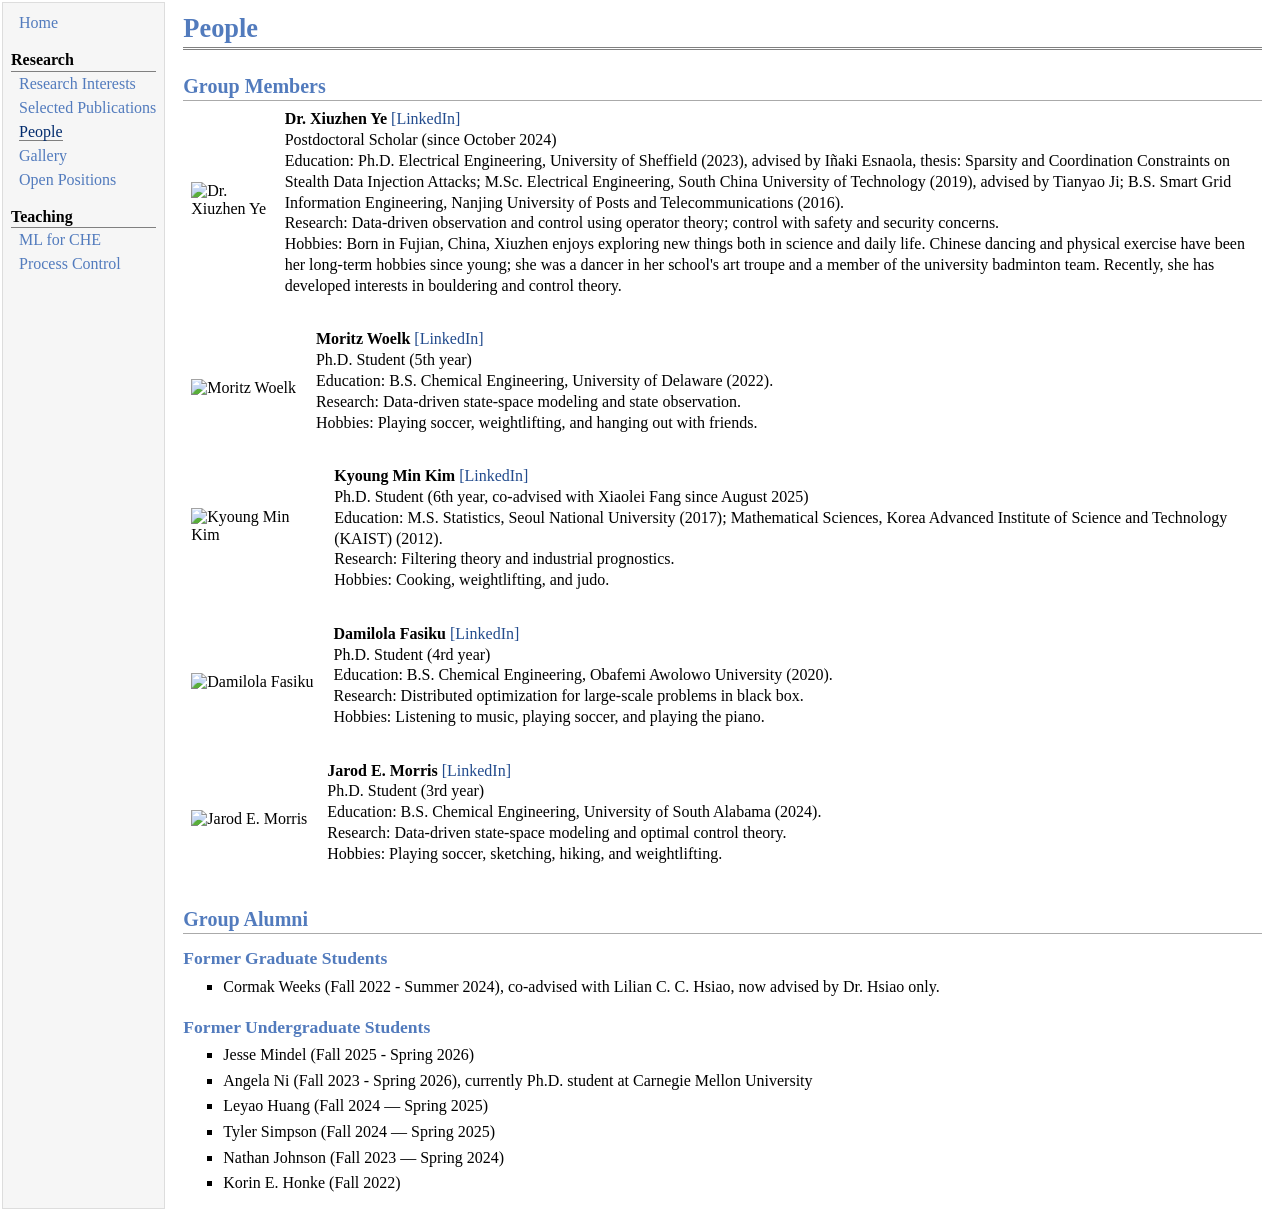
==== people.html @ f63b7463 "First revision Updated all information as of 2026-09-17." ====
<!DOCTYPE html PUBLIC "-//W3C//DTD XHTML 1.1//EN"
  "http://www.w3.org/TR/xhtml11/DTD/xhtml11.dtd">
<html xmlns="http://www.w3.org/1999/xhtml" xml:lang="en">
<head>
<meta name="generator" content="jemdoc, see http://jemdoc.jaboc.net/" />
<meta http-equiv="Content-Type" content="text/html;charset=utf-8" />
<link rel="stylesheet" href="jemdoc.css" type="text/css" />
<title>People</title>
</head>
<body>
<table summary="Table for page layout." id="tlayout">
<tr valign="top">
<td id="layout-menu">
<div class="menu-item"><a href="index.html">Home</a></div>
<div class="menu-category">Research</div>
<div class="menu-item"><a href="research-interests.html">Research&nbsp;Interests</a></div>
<div class="menu-item"><a href="publications.html">Selected&nbsp;Publications</a></div>
<div class="menu-item"><a href="people.html" class="current">People</a></div>
<div class="menu-item"><a href="gallery.html">Gallery</a></div>
<div class="menu-item"><a href="open-positions.html">Open&nbsp;Positions</a></div>
<div class="menu-category">Teaching</div>
<div class="menu-item"><a href="ml-for-che.html">ML&nbsp;for&nbsp;CHE</a></div>
<div class="menu-item"><a href="process-control.html">Process&nbsp;Control</a></div>
</td>
<td id="layout-content">
<div id="toptitle">
<h1>People</h1>
</div>
<h2>Group Members</h2>
<table class="imgtable"><tr><td>
<img src="images/ye.jpg" alt="Dr. Xiuzhen Ye" width="130px" height="130px" />&nbsp;</td>
<td align="left"><p><b>Dr. Xiuzhen Ye</b> <a href="https://www.linkedin.com/in/xiuzhen-ye-443a52330/">[LinkedIn]</a> <br />
Postdoctoral Scholar (since October 2024) <br />
Education: Ph.D. Electrical Engineering, University of Sheffield (2023), advised by Iñaki Esnaola, thesis: Sparsity and Coordination Constraints on Stealth Data Injection Attacks; M.Sc. Electrical Engineering, South China University of Technology (2019), advised by Tianyao Ji; B.S. Smart Grid Information Engineering, Nanjing University of Posts and Telecommunications (2016). <br />
Research: Data-driven observation and control using operator theory; control with safety and security concerns. <br />
Hobbies: Born in Fujian, China, Xiuzhen enjoys exploring new things both in science and daily life. Chinese dancing and physical exercise have been her long-term hobbies since young; she was a dancer in her school's art troupe and a member of the university badminton team. Recently, she has developed interests in bouldering and control theory.</p>
</td></tr></table>
<table class="imgtable"><tr><td>
<img src="images/woelk.jpg" alt="Moritz Woelk" width="130px" height="130px" />&nbsp;</td>
<td align="left"><p><b>Moritz Woelk</b> <a href="https://www.linkedin.com/in/moritz-woelk-3b5221175/">[LinkedIn]</a> <br />
Ph.D. Student (5th year) <br />
Education: B.S. Chemical Engineering, University of Delaware (2022). <br />
Research: Data-driven state-space modeling and state observation. <br />
Hobbies: Playing soccer, weightlifting, and hanging out with friends.</p>
</td></tr></table>
<table class="imgtable"><tr><td>
<img src="images/kim.jpg" alt="Kyoung Min Kim" width="130px" height="130px" />&nbsp;</td>
<td align="left"><p><b>Kyoung Min Kim</b> <a href="https://www.linkedin.com/in/kyoung-min-kim-0898a025b/">[LinkedIn]</a> <br />
Ph.D. Student (6th year, co-advised with Xiaolei Fang since August 2025) <br />
Education: M.S. Statistics, Seoul National University (2017); Mathematical Sciences, Korea Advanced Institute of Science and Technology (KAIST) (2012). <br />
Research: Filtering theory and industrial prognostics. <br />
Hobbies: Cooking, weightlifting, and judo.</p>
</td></tr></table>
<table class="imgtable"><tr><td>
<img src="images/fasiku.jpg" alt="Damilola Fasiku" width="130px" height="130px" />&nbsp;</td>
<td align="left"><p><b>Damilola Fasiku</b> <a href="https://www.linkedin.com/in/damilola-fasiku/">[LinkedIn]</a> <br />
Ph.D. Student (4rd year) <br />
Education: B.S. Chemical Engineering, Obafemi Awolowo University (2020). <br />
Research: Distributed optimization for large-scale problems in black box. <br />
Hobbies: Listening to music, playing soccer, and playing the piano.</p>
</td></tr></table>
<table class="imgtable"><tr><td>
<img src="images/morris.jpg" alt="Jarod E. Morris" width="130px" height="130px" />&nbsp;</td>
<td align="left"><p><b>Jarod E. Morris</b> <a href="https://www.linkedin.com/in/jarod-morris-952515208/">[LinkedIn]</a> <br />
Ph.D. Student (3rd year) <br />
Education: B.S. Chemical Engineering, University of South Alabama (2024). <br />
Research: Data-driven state-space modeling and optimal control theory. <br />
Hobbies: Playing soccer, sketching, hiking, and weightlifting.</p>
</td></tr></table>
<h2>Group Alumni</h2>
<h3>Former Graduate Students</h3>
<ul>
<li><p>Cormak Weeks (Fall 2022 - Summer 2024), co-advised with Lilian C. C. Hsiao, now advised by Dr. Hsiao only.</p>
</li>
</ul>
<h3>Former Undergraduate Students</h3>
<ul>
<li><p>Jesse Mindel (Fall 2025 - Spring 2026)</p>
</li>
<li><p>Angela Ni (Fall 2023 - Spring 2026), currently Ph.D. student at Carnegie Mellon University</p>
</li>
<li><p>Leyao Huang (Fall 2024 — Spring 2025)</p>
</li>
<li><p>Tyler Simpson (Fall 2024 — Spring 2025)</p>
</li>
<li><p>Nathan Johnson (Fall 2023 — Spring 2024)</p>
</li>
<li><p>Korin E. Honke (Fall 2022)</p>
</li>
</ul>
</td>
</tr>
</table>
</body>
</html>
---- jemdoc.css ----
/* Default css file for jemdoc. */

table#tlayout {
    border: none;
    border-collapse: separate;
    background: white;
}

body {
	background: white;
	font-family: Georgia, serif;
	padding-bottom: 8px;
	margin: 0;
}

#layout-menu {
	background: #f6f6f6;
	border: 1px solid #dddddd;
	padding-top: 0.5em;
	padding-left: 8px;
	padding-right: 8px;
	font-size: 1.0em;
	width: auto;
	white-space: nowrap;
    text-align: left;
    vertical-align: top;
}

#layout-menu td {
	background: #f4f4f4;
    vertical-align: top;
}

#layout-content {
	padding-top: 0.0em;
	padding-left: 1.0em;
	padding-right: 1.0em;
    border: none;
    background: white;
    text-align: left;
    vertical-align: top;
}

#layout-menu a {
	line-height: 1.5em;
	margin-left: 0.5em;
}

tt {
    background: #ffffdd;
}

pre, tt {
	font-size: 90%;
	font-family: monaco, monospace;
}

a, a > tt {
	color: #224b8d;
	text-decoration: none;
}

a:hover {
	border-bottom: 1px gray dotted;
}

#layout-menu a.current:link, #layout-menu a.current:visited {
	color: #022b6d;
	border-bottom: 1px gray solid;
}
#layout-menu a:link, #layout-menu a:visited, #layout-menu a:hover {
	color: #527bbd;
	text-decoration: none;
}
#layout-menu a:hover {
	text-decoration: none;
}

div.menu-category {
	border-bottom: 1px solid gray;
	margin-top: 0.8em;
	padding-top: 0.2em;
	padding-bottom: 0.1em;
	font-weight: bold;
}

div.menu-item {
	padding-left: 16px;
	text-indent: -16px;
}

div#toptitle {
	padding-bottom: 0.2em;
	margin-bottom: 1.5em;
	border-bottom: 3px double gray;
}

/* Reduce space if we begin the page with a title. */
div#toptitle + h2, div#toptitle + h3 {
	margin-top: -0.7em;
}

div#subtitle {
	margin-top: 0.0em;
	margin-bottom: 0.0em;
	padding-top: 0em;
	padding-bottom: 0.1em;
}

em {
	font-style: italic;
}

strong {
	font-weight: bold;
}


h1, h2, h3 {
	color: #527bbd;
	margin-top: 0.7em;
	margin-bottom: 0.3em;
	padding-bottom: 0.2em;
	line-height: 1.0;
	padding-top: 0.5em;
	border-bottom: 1px solid #aaaaaa;
}

h1 {
	font-size: 165%;
}

h2 {
	padding-top: 0.8em;
	font-size: 125%;
}

h2 + h3 {
    padding-top: 0.2em;
}

h3 {
	font-size: 110%;
	border-bottom: none;
}

p {
	margin-top: 0.0em;
	margin-bottom: 0.8em;
	padding: 0;
	line-height: 1.3;
}

pre {
	padding: 0;
	margin: 0;
}

div#footer {
	font-size: small;
	border-top: 1px solid #c0c0c0;
	padding-top: 0.1em;
	margin-top: 4.0em;
	color: #c0c0c0;
}

div#footer a {
	color: #80a0b0;
}

div#footer-text {
	float: left;
	padding-bottom: 8px;
}

ul, ol, dl {
	margin-top: 0.2em;
	padding-top: 0;
	margin-bottom: 0.8em;
}

dt {
	margin-top: 0.5em;
	margin-bottom: 0;
}

dl {
	margin-left: 20px;
}

dd {
	color: #222222;
}

dd > *:first-child {
	margin-top: 0;
}

ul {
	list-style-position: outside;
	list-style-type: square;
}

p + ul, p + ol {
	margin-top: -0.5em;
}

li ul, li ol {
	margin-top: -0.3em;
}

ol {
	list-style-position: outside;
	list-style-type: decimal;
}

li p, dd p {
	margin-bottom: 0.3em;
}


ol ol {
	list-style-type: lower-alpha;
}

ol ol ol {
	list-style-type: lower-roman;
}

p + div.codeblock {
	margin-top: -0.6em;
}

div.codeblock, div.infoblock {
	margin-right: 0%;
	margin-top: 1.2em;
	margin-bottom: 1.3em;
}

div.blocktitle {
	font-weight: bold;
	color: #cd7b62;
	margin-top: 1.2em;
	margin-bottom: 0.1em;
}

div.blockcontent {
	border: 1px solid silver;
	padding: 0.3em 0.5em;
}

div.infoblock > div.blockcontent {
	background: #ffffee;
}

div.blockcontent p + ul, div.blockcontent p + ol {
	margin-top: 0.4em;
}

div.infoblock p {
	margin-bottom: 0em;
}

div.infoblock li p, div.infoblock dd p {
	margin-bottom: 0.5em;
}

div.infoblock p + p {
	margin-top: 0.8em;
}

div.codeblock > div.blockcontent {
	background: #f6f6f6;
}

span.pycommand {
	color: #000070;
}

span.statement {
	color: #008800;
}
span.builtin {
	color: #000088;
}
span.special {
	color: #990000;
}
span.operator {
	color: #880000;
}
span.error {
	color: #aa0000;
}
span.comment, span.comment > *, span.string, span.string > * {
	color: #606060;
}

@media print {
	#layout-menu { display: none; }
}

#fwtitle {
	margin: 2px;
}

#fwtitle #toptitle {
	padding-left: 0.5em;
	margin-bottom: 0.5em;
}

#layout-content h1:first-child, #layout-content h2:first-child, #layout-content h3:first-child {
	margin-top: -0.7em;
}

div#toptitle h1, #layout-content div#toptitle h1 {
	margin-bottom: 0.0em;
	padding-bottom: 0.1em;
	padding-top: 0;
	margin-top: 0.5em;
	border-bottom: none;
}

img.eq {
	padding: 0;
	padding-left: 0.1em;
	padding-right: 0.1em;
	margin: 0;
}

img.eqwl {
	padding-left: 2em;
	padding-top: 0.6em;
	padding-bottom: 0.2em;
	margin: 0;
}

table {
    border: 2px solid black;
    border-collapse: collapse;
}

td {
    padding: 2px;
    padding-left: 0.5em;
    padding-right: 0.5em;
    text-align: center;
    border: 1px solid gray;
}

table + table {
    margin-top: 1em;
}

tr.heading {
    font-weight: bold;
    border-bottom: 2px solid black;
}

img {
    border: none;
}

table.imgtable, table.imgtable td {
    border: none;
    text-align: left;
}

.gallery-grid {
    display: grid;
    grid-template-columns: 1fr 1fr;
    gap: 1.5em 2em;
    margin: 1em 0;
}

.gallery-item img {
    width: 100%;
    height: auto;
    display: block;
}

.gallery-caption {
    font-style: italic;
    color: #555;
    margin: 0.4em 0 0 0;
}

@media (max-width: 700px) {
    .gallery-grid {
        grid-template-columns: 1fr;
    }
}
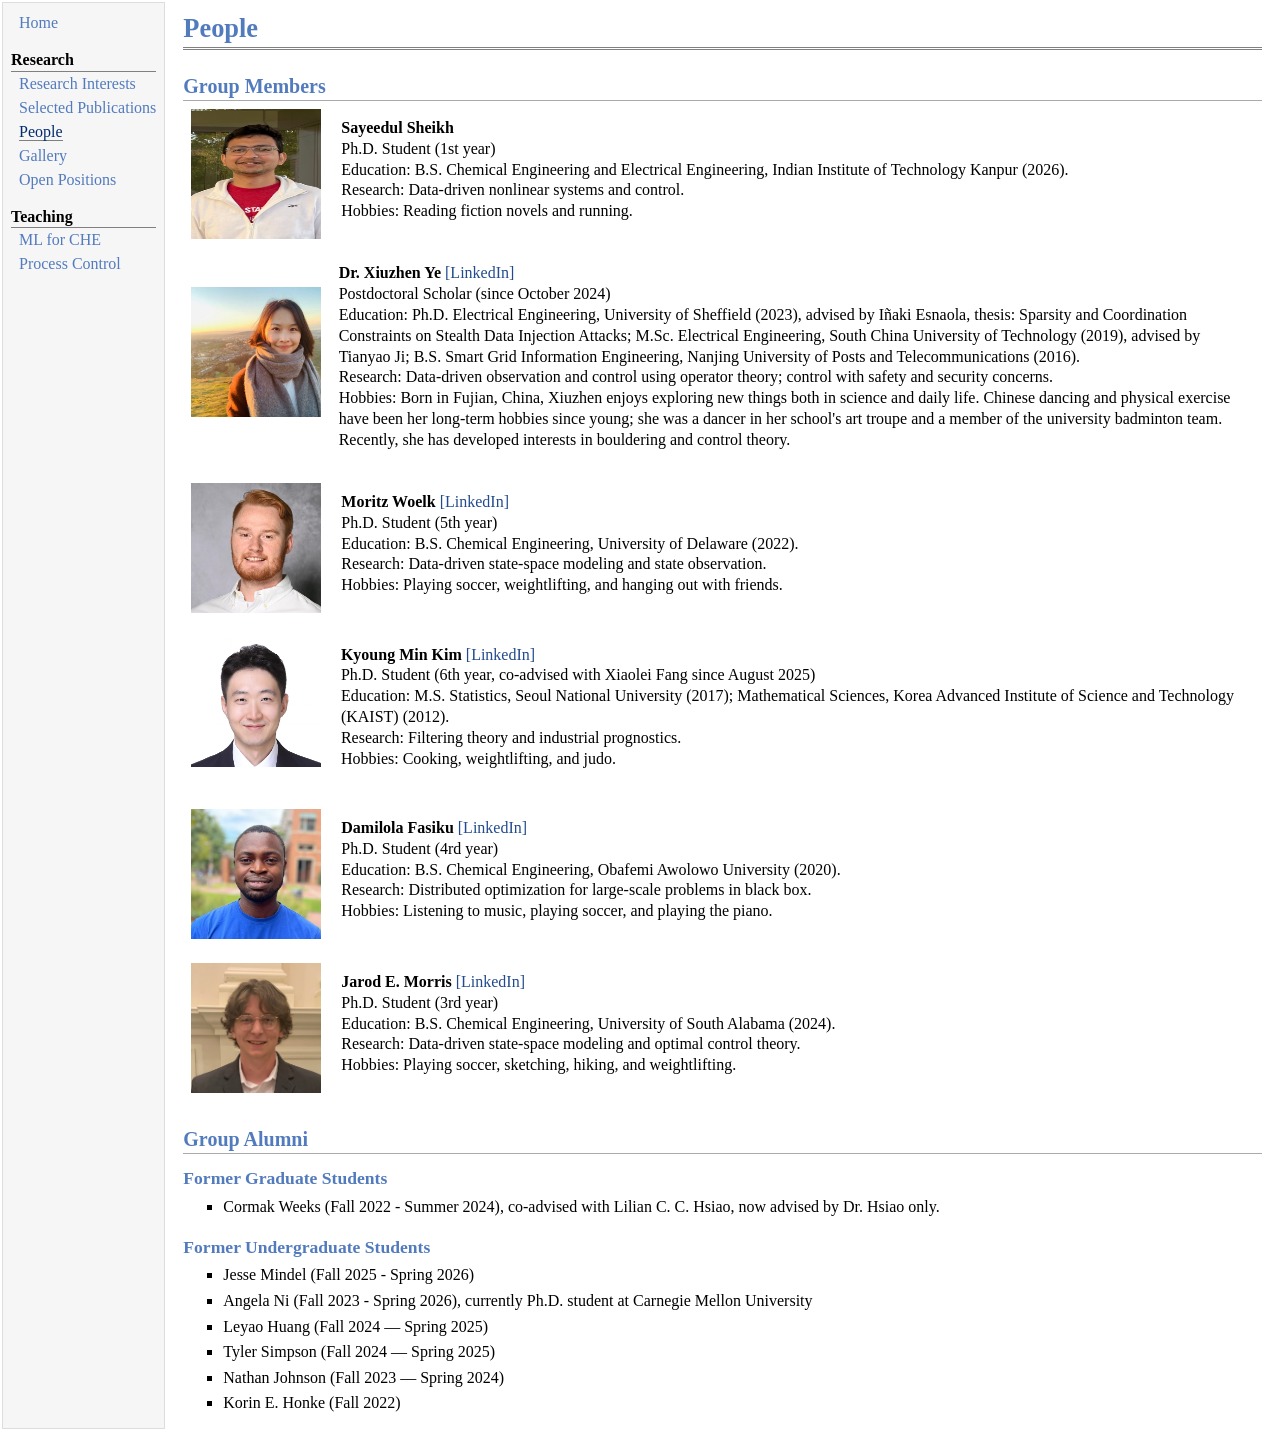
==== commit 2e844fc1: "Update on 11/05/2026 Updates after Sayeedul Sheikh joins." ====
--- a/people.html
+++ b/people.html
@@ -27,6 +27,14 @@
 <h1>People</h1>
 </div>
 <h2>Group Members</h2>
+<table class="imgtable"><tr><td>
+<img src="images/sheikh.jpg" alt="Sayeedul Sheikh" width="130px" height="130px" />&nbsp;</td>
+<td align="left"><p><b>Sayeedul Sheikh</b> <br />
+Ph.D. Student (1st year) <br />
+Education: B.S. Chemical Engineering and Electrical Engineering, Indian Institute of Technology Kanpur (2026). <br />
+Research: Data-driven nonlinear systems and control. <br />
+Hobbies: Reading fiction novels and running.</p>
+</td></tr></table>
 <table class="imgtable"><tr><td>
 <img src="images/ye.jpg" alt="Dr. Xiuzhen Ye" width="130px" height="130px" />&nbsp;</td>
 <td align="left"><p><b>Dr. Xiuzhen Ye</b> <a href="https://www.linkedin.com/in/xiuzhen-ye-443a52330/">[LinkedIn]</a> <br />
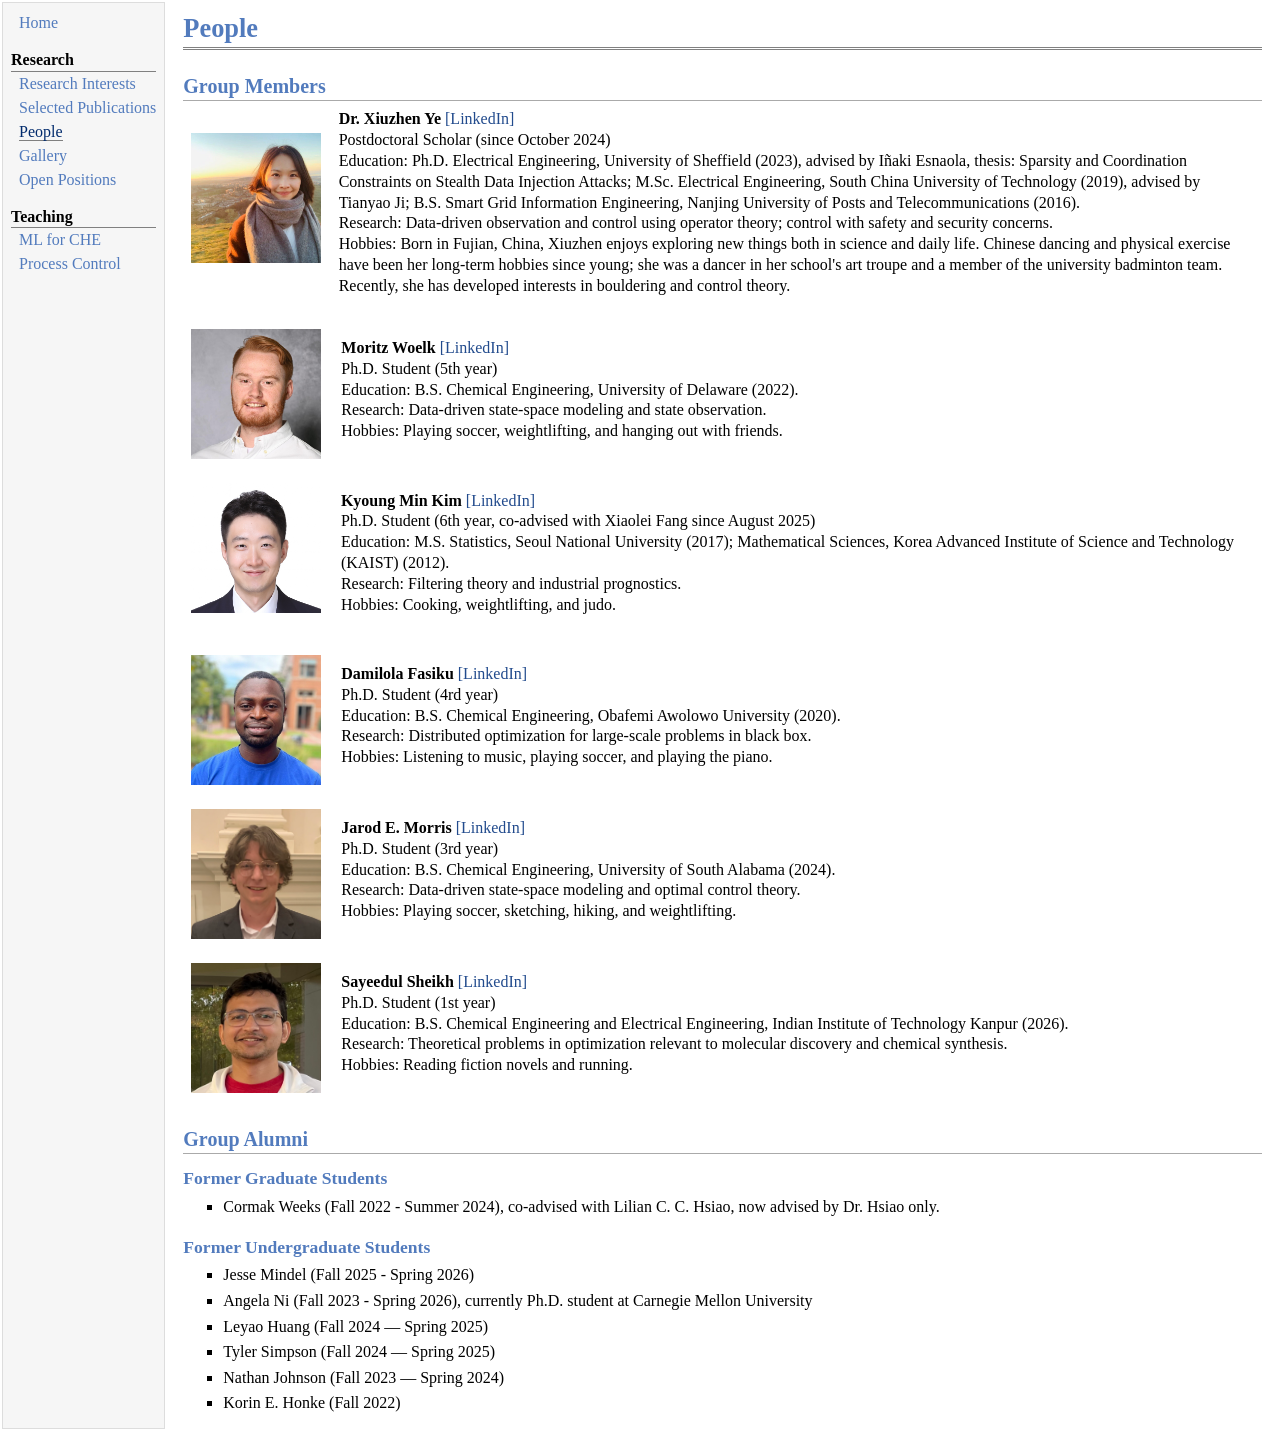
==== commit 2e6232c9: "Update on 11/05/2026" ====
--- a/people.html
+++ b/people.html
@@ -27,14 +27,6 @@
 <h1>People</h1>
 </div>
 <h2>Group Members</h2>
-<table class="imgtable"><tr><td>
-<img src="images/sheikh.jpg" alt="Sayeedul Sheikh" width="130px" height="130px" />&nbsp;</td>
-<td align="left"><p><b>Sayeedul Sheikh</b> <br />
-Ph.D. Student (1st year) <br />
-Education: B.S. Chemical Engineering and Electrical Engineering, Indian Institute of Technology Kanpur (2026). <br />
-Research: Data-driven nonlinear systems and control. <br />
-Hobbies: Reading fiction novels and running.</p>
-</td></tr></table>
 <table class="imgtable"><tr><td>
 <img src="images/ye.jpg" alt="Dr. Xiuzhen Ye" width="130px" height="130px" />&nbsp;</td>
 <td align="left"><p><b>Dr. Xiuzhen Ye</b> <a href="https://www.linkedin.com/in/xiuzhen-ye-443a52330/">[LinkedIn]</a> <br />
@@ -75,6 +67,14 @@
 Research: Data-driven state-space modeling and optimal control theory. <br />
 Hobbies: Playing soccer, sketching, hiking, and weightlifting.</p>
 </td></tr></table>
+<table class="imgtable"><tr><td>
+<img src="images/sheikh.jpg" alt="Sayeedul Sheikh" width="130px" height="130px" />&nbsp;</td>
+<td align="left"><p><b>Sayeedul Sheikh</b> <a href="https://www.linkedin.com/in/sayeedul-islam-sheikh/">[LinkedIn]</a> <br />
+Ph.D. Student (1st year) <br />
+Education: B.S. Chemical Engineering and Electrical Engineering, Indian Institute of Technology Kanpur (2026). <br />
+Research: Theoretical problems in optimization relevant to molecular discovery and chemical synthesis. <br />
+Hobbies: Reading fiction novels and running.</p>
+</td></tr></table>
 <h2>Group Alumni</h2>
 <h3>Former Graduate Students</h3>
 <ul>
